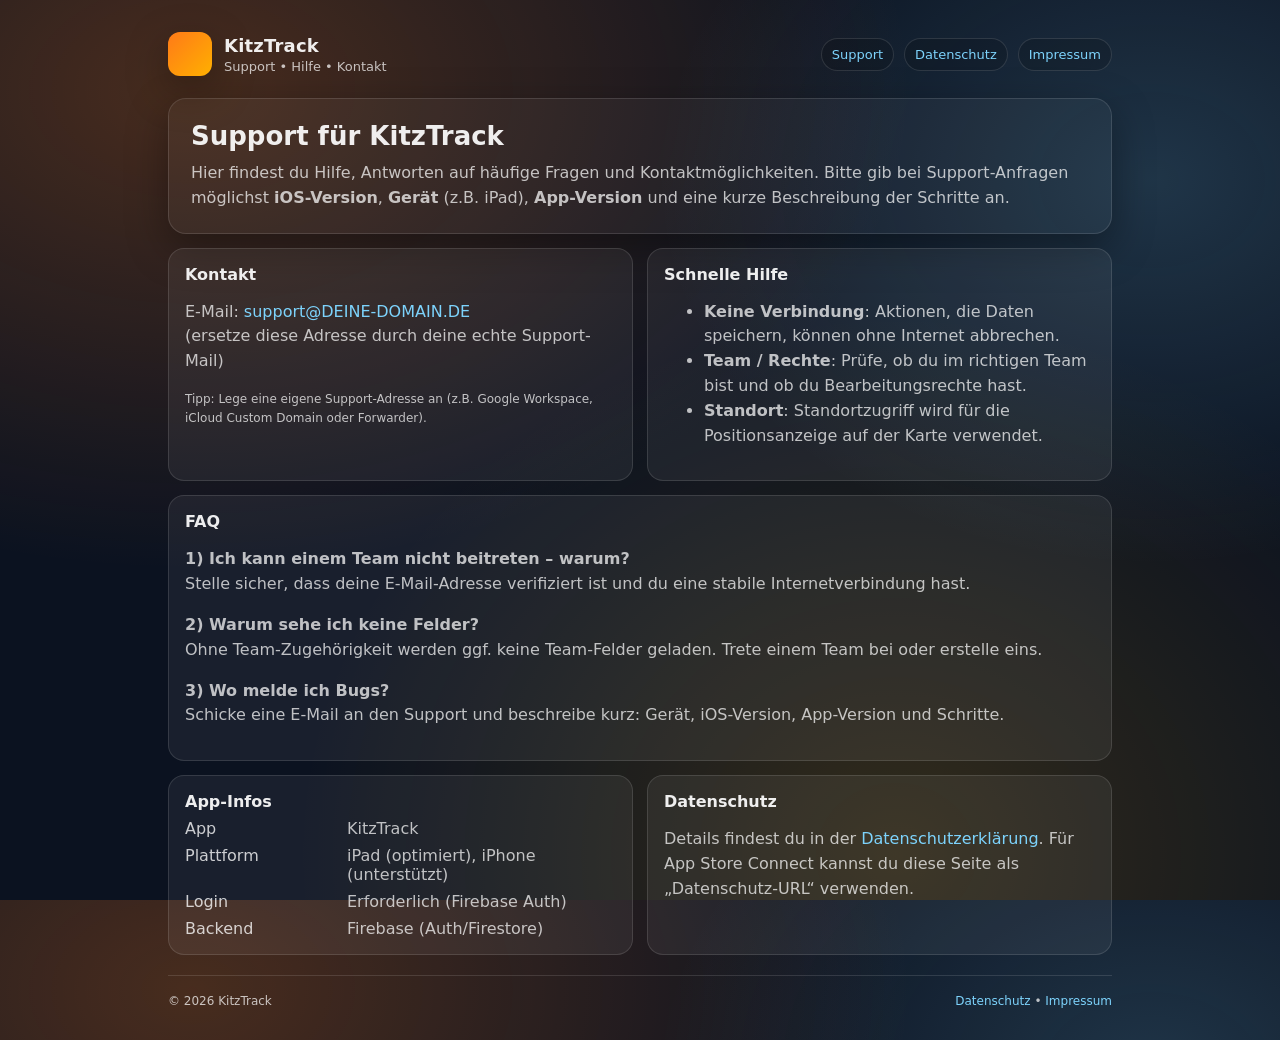
==== index.html @ 703cce68 "init" ====
<!doctype html>
<html lang="de">
<head>
  <meta charset="utf-8" />
  <meta name="viewport" content="width=device-width, initial-scale=1" />
  <meta name="description" content="Support & Hilfe für KitzTrack (iPad-first)" />
  <title>KitzTrack – Support</title>
  <link rel="stylesheet" href="./style.css" />
</head>
<body>
  <div class="container">
    <header class="header">
      <div class="brand">
        <div class="logo" aria-hidden="true"></div>
        <div>
          <h1>KitzTrack</h1>
          <p>Support • Hilfe • Kontakt</p>
        </div>
      </div>
      <nav class="nav" aria-label="Navigation">
        <a href="./index.html">Support</a>
        <a href="./privacy.html">Datenschutz</a>
        <a href="./imprint.html">Impressum</a>
      </nav>
    </header>

    <section class="hero">
      <h2>Support für KitzTrack</h2>
      <p>
        Hier findest du Hilfe, Antworten auf häufige Fragen und Kontaktmöglichkeiten.
        Bitte gib bei Support-Anfragen möglichst <strong>iOS-Version</strong>, <strong>Gerät</strong> (z.B. iPad),
        <strong>App-Version</strong> und eine kurze Beschreibung der Schritte an.
      </p>
    </section>

    <section class="grid" aria-label="Inhalt">
      <article class="card span6">
        <h3>Kontakt</h3>
        <p>
          E-Mail: <a href="mailto:support@DEINE-DOMAIN.DE">support@DEINE-DOMAIN.DE</a><br />
          (ersetze diese Adresse durch deine echte Support-Mail)
        </p>
        <p class="small">
          Tipp: Lege eine eigene Support-Adresse an (z.B. Google Workspace, iCloud Custom Domain oder Forwarder).
        </p>
      </article>

      <article class="card span6">
        <h3>Schnelle Hilfe</h3>
        <ul>
          <li><strong>Keine Verbindung</strong>: Aktionen, die Daten speichern, können ohne Internet abbrechen.</li>
          <li><strong>Team / Rechte</strong>: Prüfe, ob du im richtigen Team bist und ob du Bearbeitungsrechte hast.</li>
          <li><strong>Standort</strong>: Standortzugriff wird für die Positionsanzeige auf der Karte verwendet.</li>
        </ul>
      </article>

      <article class="card">
        <h3>FAQ</h3>
        <p><strong>1) Ich kann einem Team nicht beitreten – warum?</strong><br />
          Stelle sicher, dass deine E‑Mail-Adresse verifiziert ist und du eine stabile Internetverbindung hast.
        </p>
        <p><strong>2) Warum sehe ich keine Felder?</strong><br />
          Ohne Team-Zugehörigkeit werden ggf. keine Team-Felder geladen. Trete einem Team bei oder erstelle eins.
        </p>
        <p><strong>3) Wo melde ich Bugs?</strong><br />
          Schicke eine E-Mail an den Support und beschreibe kurz: Gerät, iOS-Version, App-Version und Schritte.
        </p>
      </article>

      <article class="card span6">
        <h3>App-Infos</h3>
        <dl class="kv">
          <dt>App</dt><dd>KitzTrack</dd>
          <dt>Plattform</dt><dd>iPad (optimiert), iPhone (unterstützt)</dd>
          <dt>Login</dt><dd>Erforderlich (Firebase Auth)</dd>
          <dt>Backend</dt><dd>Firebase (Auth/Firestore)</dd>
        </dl>
      </article>

      <article class="card span6">
        <h3>Datenschutz</h3>
        <p>
          Details findest du in der <a href="./privacy.html">Datenschutzerklärung</a>.
          Für App Store Connect kannst du diese Seite als „Datenschutz-URL“ verwenden.
        </p>
      </article>
    </section>

    <footer class="footer">
      <div>© <span id="year"></span> KitzTrack</div>
      <div>
        <a href="./privacy.html">Datenschutz</a> •
        <a href="./imprint.html">Impressum</a>
      </div>
    </footer>
  </div>

  <script>
    document.getElementById('year').textContent = String(new Date().getFullYear());
  </script>
</body>
</html>
---- style.css ----
:root {
  color-scheme: light;
  --bg: #0b1220;
  --card: rgba(255, 255, 255, 0.06);
  --border: rgba(255, 255, 255, 0.12);
  --text: rgba(255, 255, 255, 0.92);
  --muted: rgba(255, 255, 255, 0.72);
  --accent: #ff7a18;
  --accent2: #ffb000;
  --link: #7dd3fc;
  --shadow: 0 14px 40px rgba(0,0,0,0.35);
}

* { box-sizing: border-box; }
html, body { height: 100%; }
body {
  margin: 0;
  font-family: ui-sans-serif, system-ui, -apple-system, Segoe UI, Roboto, Helvetica, Arial, "Apple Color Emoji", "Segoe UI Emoji";
  background: radial-gradient(1200px 800px at 15% 10%, rgba(255, 122, 24, 0.25), transparent 60%),
              radial-gradient(900px 700px at 90% 20%, rgba(125, 211, 252, 0.18), transparent 55%),
              radial-gradient(1000px 900px at 70% 95%, rgba(255, 176, 0, 0.16), transparent 60%),
              var(--bg);
  color: var(--text);
}

a { color: var(--link); text-decoration: none; }
a:hover { text-decoration: underline; }

.container {
  max-width: 980px;
  margin: 0 auto;
  padding: 32px 18px;
}

.header {
  display: flex;
  gap: 14px;
  align-items: center;
  justify-content: space-between;
  margin-bottom: 22px;
}

.brand {
  display: flex;
  gap: 12px;
  align-items: center;
}

.logo {
  width: 44px;
  height: 44px;
  border-radius: 12px;
  background: linear-gradient(135deg, var(--accent), var(--accent2));
  box-shadow: var(--shadow);
  flex: none;
}

.brand h1 {
  margin: 0;
  font-size: 18px;
  letter-spacing: 0.2px;
}

.brand p {
  margin: 3px 0 0;
  font-size: 13px;
  color: var(--muted);
}

.nav {
  display: flex;
  gap: 10px;
  flex-wrap: wrap;
  justify-content: flex-end;
}

.nav a {
  padding: 8px 10px;
  border: 1px solid var(--border);
  background: rgba(0,0,0,0.15);
  border-radius: 999px;
  font-size: 13px;
}

.hero {
  padding: 22px;
  border: 1px solid var(--border);
  background: rgba(255, 255, 255, 0.04);
  border-radius: 18px;
  box-shadow: var(--shadow);
}

.hero h2 {
  margin: 0;
  font-size: 26px;
}

.hero p {
  margin: 10px 0 0;
  color: var(--muted);
  line-height: 1.55;
}

.grid {
  display: grid;
  grid-template-columns: repeat(12, 1fr);
  gap: 14px;
  margin-top: 14px;
}

.card {
  grid-column: span 12;
  border: 1px solid var(--border);
  background: var(--card);
  border-radius: 16px;
  padding: 16px;
}

.card h3 {
  margin: 0 0 8px;
  font-size: 16px;
}

.card p, .card li {
  color: var(--muted);
  line-height: 1.55;
}

.card code {
  font-family: ui-monospace, SFMono-Regular, Menlo, Monaco, Consolas, "Liberation Mono", "Courier New", monospace;
  font-size: 0.95em;
  background: rgba(0,0,0,0.25);
  padding: 2px 6px;
  border-radius: 8px;
  border: 1px solid rgba(255,255,255,0.1);
}

.kv {
  display: grid;
  grid-template-columns: 150px 1fr;
  gap: 8px 12px;
  margin: 0;
}

.kv dt { color: rgba(255,255,255,0.78); }
.kv dd { margin: 0; color: var(--muted); }

.footer {
  margin-top: 20px;
  padding-top: 18px;
  border-top: 1px solid var(--border);
  color: var(--muted);
  font-size: 12px;
  display: flex;
  gap: 12px;
  justify-content: space-between;
  flex-wrap: wrap;
}

.small { font-size: 12px; color: var(--muted); }

@media (min-width: 820px) {
  .card.span6 { grid-column: span 6; }
  .card.span4 { grid-column: span 4; }
}
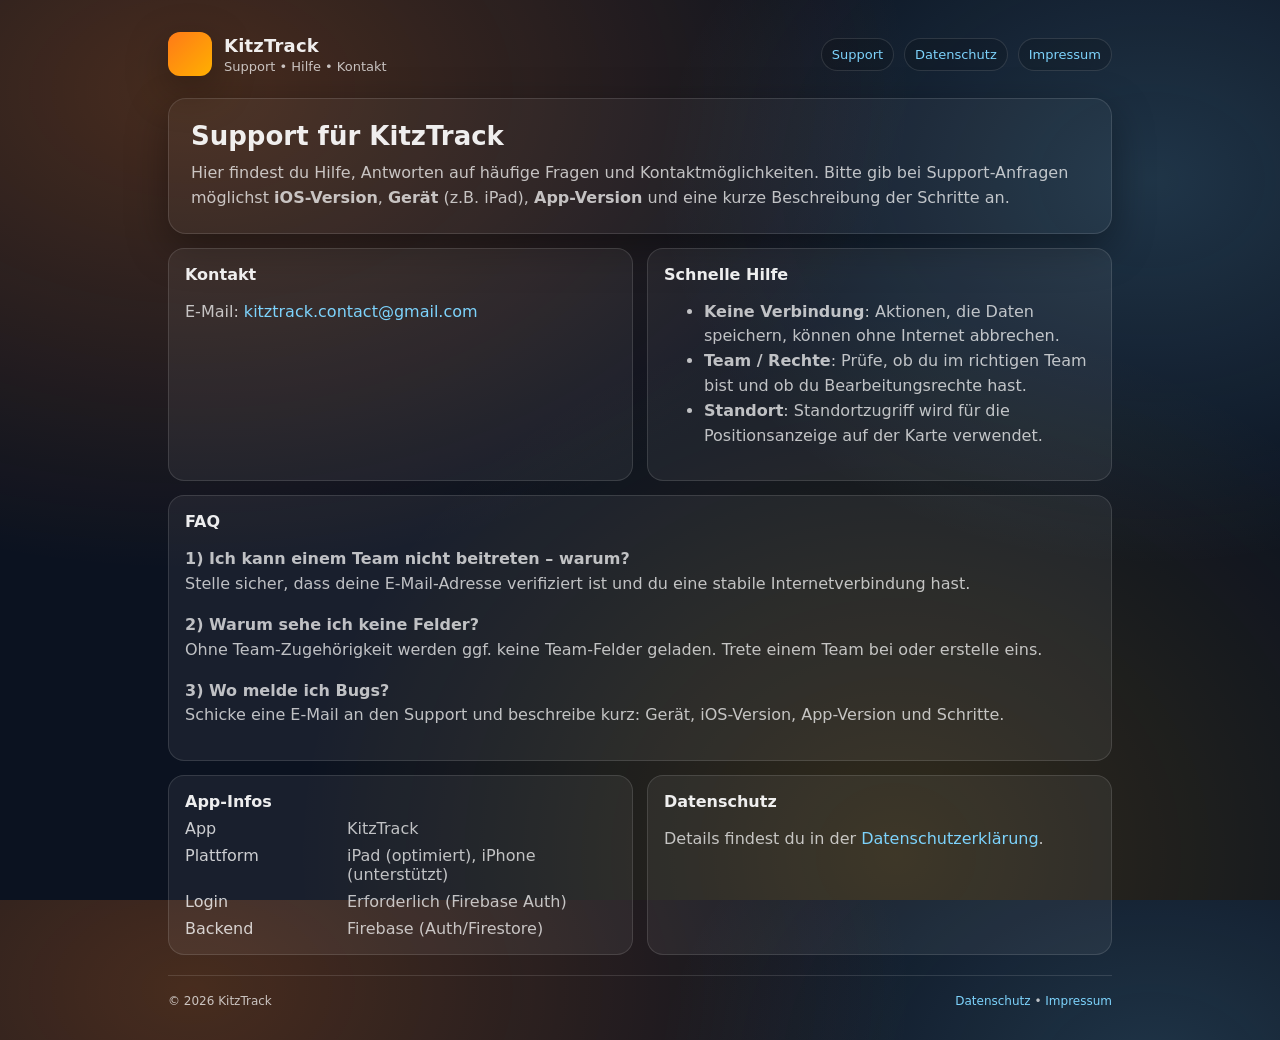
==== commit b31a6a19: "replaced placeholders and added Privacy policy" ====
--- a/index.html
+++ b/index.html
@@ -1,5 +1,6 @@
 <!doctype html>
 <html lang="de">
+
 <head>
   <meta charset="utf-8" />
   <meta name="viewport" content="width=device-width, initial-scale=1" />
@@ -7,6 +8,7 @@
   <title>KitzTrack – Support</title>
   <link rel="stylesheet" href="./style.css" />
 </head>
+
 <body>
   <div class="container">
     <header class="header">
@@ -19,7 +21,7 @@
       </div>
       <nav class="nav" aria-label="Navigation">
         <a href="./index.html">Support</a>
-        <a href="./privacy.html">Datenschutz</a>
+        <a href="./pp.html">Datenschutz</a>
         <a href="./imprint.html">Impressum</a>
       </nav>
     </header>
@@ -37,11 +39,7 @@
       <article class="card span6">
         <h3>Kontakt</h3>
         <p>
-          E-Mail: <a href="mailto:support@DEINE-DOMAIN.DE">support@DEINE-DOMAIN.DE</a><br />
-          (ersetze diese Adresse durch deine echte Support-Mail)
-        </p>
-        <p class="small">
-          Tipp: Lege eine eigene Support-Adresse an (z.B. Google Workspace, iCloud Custom Domain oder Forwarder).
+          E-Mail: <a href="mailto:kitztrack.contact@gmail.com">kitztrack.contact@gmail.com</a><br />
         </p>
       </article>
 
@@ -49,7 +47,8 @@
         <h3>Schnelle Hilfe</h3>
         <ul>
           <li><strong>Keine Verbindung</strong>: Aktionen, die Daten speichern, können ohne Internet abbrechen.</li>
-          <li><strong>Team / Rechte</strong>: Prüfe, ob du im richtigen Team bist und ob du Bearbeitungsrechte hast.</li>
+          <li><strong>Team / Rechte</strong>: Prüfe, ob du im richtigen Team bist und ob du Bearbeitungsrechte hast.
+          </li>
           <li><strong>Standort</strong>: Standortzugriff wird für die Positionsanzeige auf der Karte verwendet.</li>
         </ul>
       </article>
@@ -70,18 +69,21 @@
       <article class="card span6">
         <h3>App-Infos</h3>
         <dl class="kv">
-          <dt>App</dt><dd>KitzTrack</dd>
-          <dt>Plattform</dt><dd>iPad (optimiert), iPhone (unterstützt)</dd>
-          <dt>Login</dt><dd>Erforderlich (Firebase Auth)</dd>
-          <dt>Backend</dt><dd>Firebase (Auth/Firestore)</dd>
+          <dt>App</dt>
+          <dd>KitzTrack</dd>
+          <dt>Plattform</dt>
+          <dd>iPad (optimiert), iPhone (unterstützt)</dd>
+          <dt>Login</dt>
+          <dd>Erforderlich (Firebase Auth)</dd>
+          <dt>Backend</dt>
+          <dd>Firebase (Auth/Firestore)</dd>
         </dl>
       </article>
 
       <article class="card span6">
         <h3>Datenschutz</h3>
         <p>
-          Details findest du in der <a href="./privacy.html">Datenschutzerklärung</a>.
-          Für App Store Connect kannst du diese Seite als „Datenschutz-URL“ verwenden.
+          Details findest du in der <a href="./pp.html">Datenschutzerklärung</a>.
         </p>
       </article>
     </section>
@@ -89,7 +91,7 @@
     <footer class="footer">
       <div>© <span id="year"></span> KitzTrack</div>
       <div>
-        <a href="./privacy.html">Datenschutz</a> •
+        <a href="./pp.html">Datenschutz</a> •
         <a href="./imprint.html">Impressum</a>
       </div>
     </footer>
@@ -99,4 +101,5 @@
     document.getElementById('year').textContent = String(new Date().getFullYear());
   </script>
 </body>
-</html>
+
+</html>
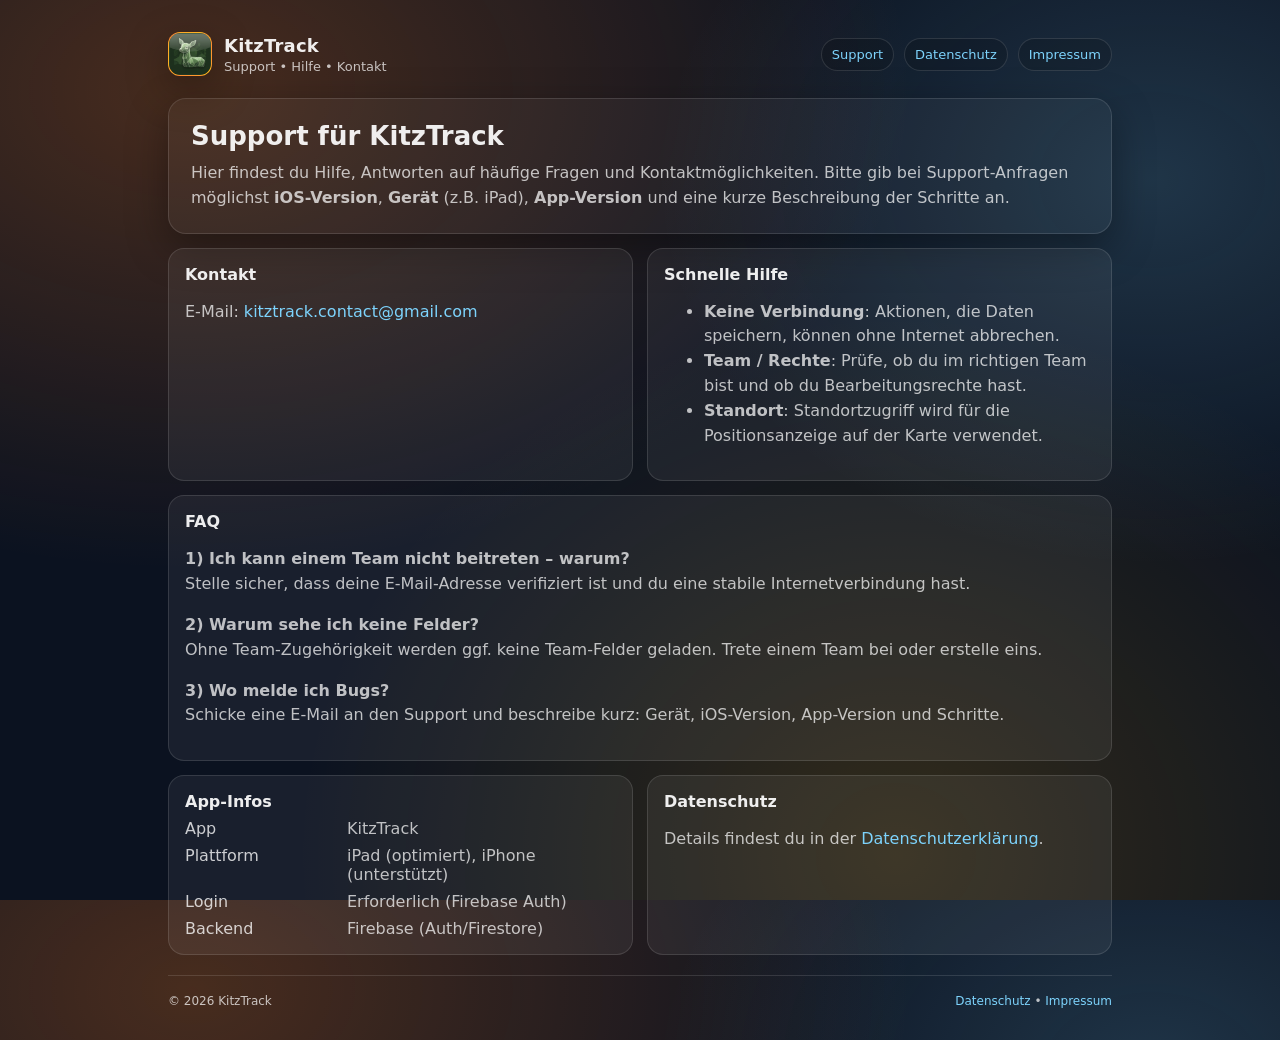
==== commit 2f353da4: "added logo" ====
--- a/index.html
+++ b/index.html
@@ -13,7 +13,7 @@
   <div class="container">
     <header class="header">
       <div class="brand">
-        <div class="logo" aria-hidden="true"></div>
+        <img class="logo" src="./logo.png" alt="KitzTrack" width="44" height="44" />
         <div>
           <h1>KitzTrack</h1>
           <p>Support • Hilfe • Kontakt</p>
--- a/style.css
+++ b/style.css
@@ -53,6 +53,9 @@
   background: linear-gradient(135deg, var(--accent), var(--accent2));
   box-shadow: var(--shadow);
   flex: none;
+  display: block;
+  object-fit: cover;
+  border: 1px solid rgba(255,255,255,0.12);
 }
 
 .brand h1 {
